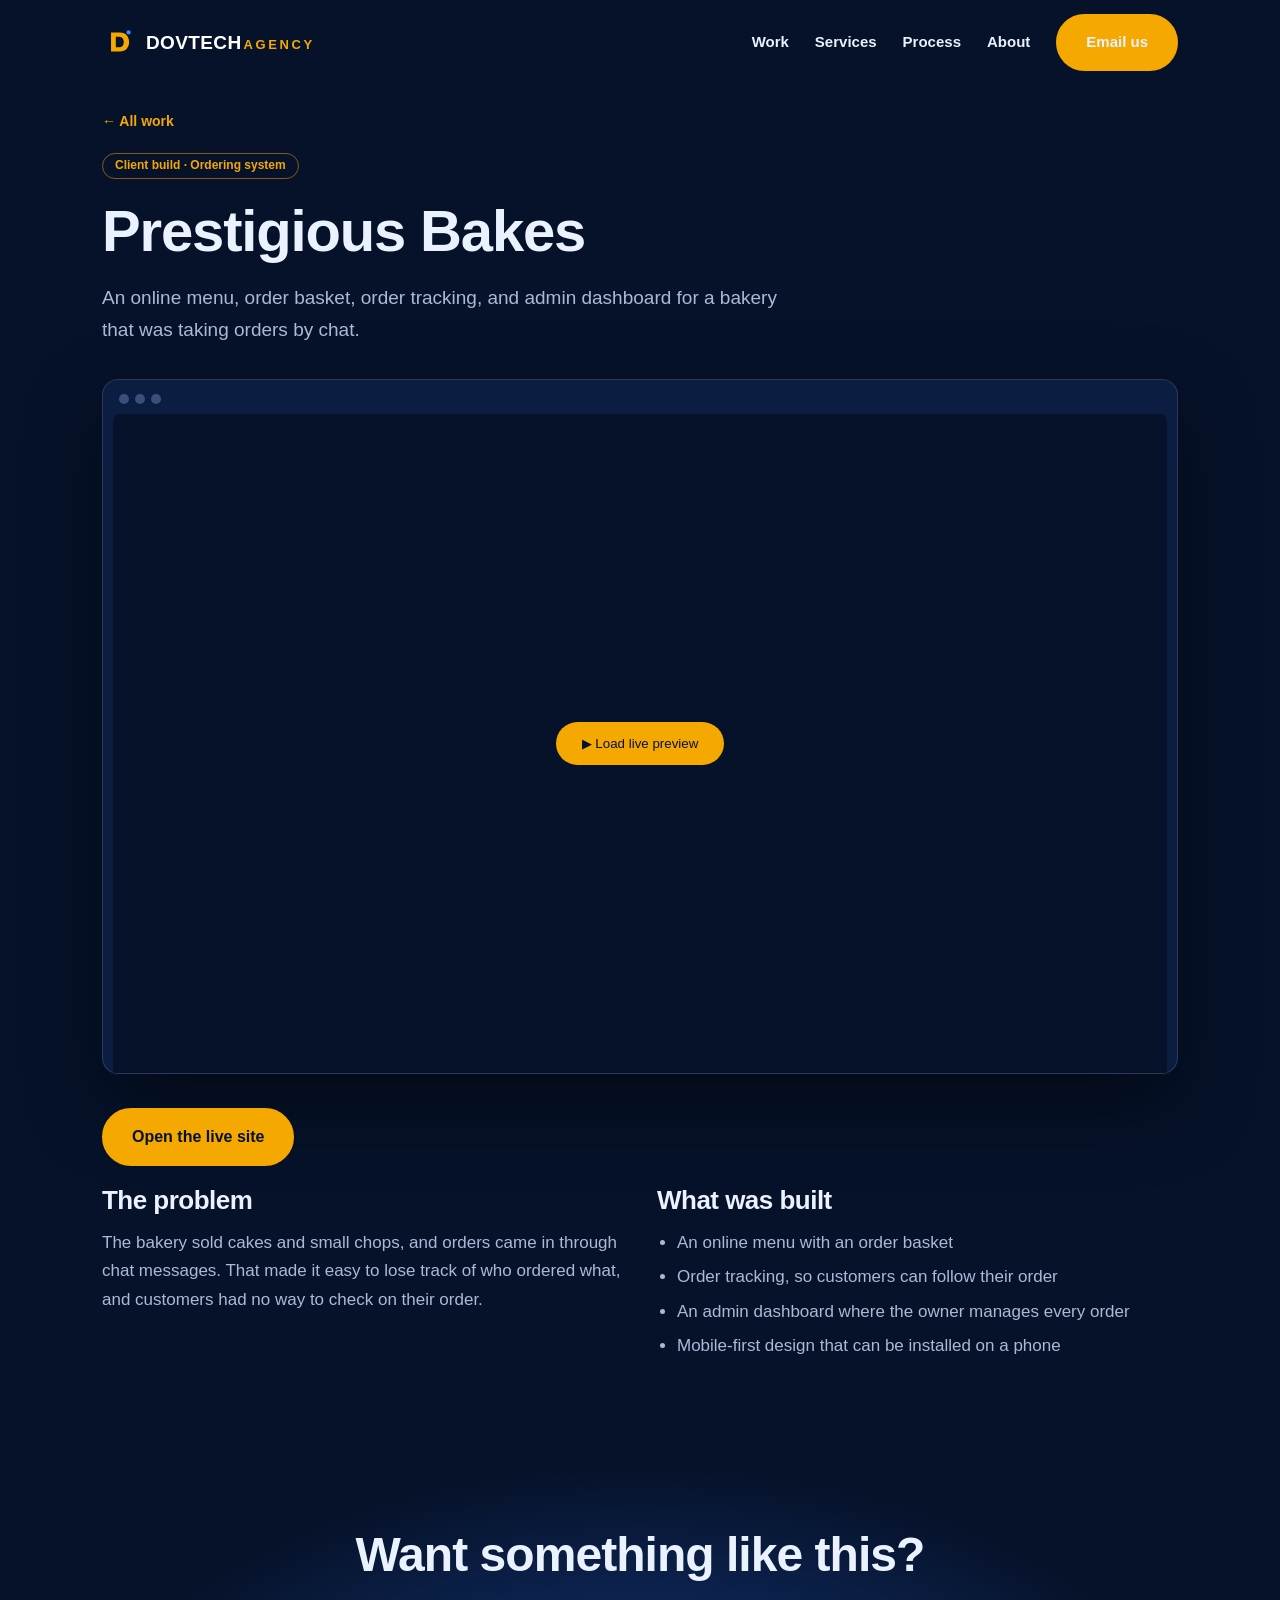
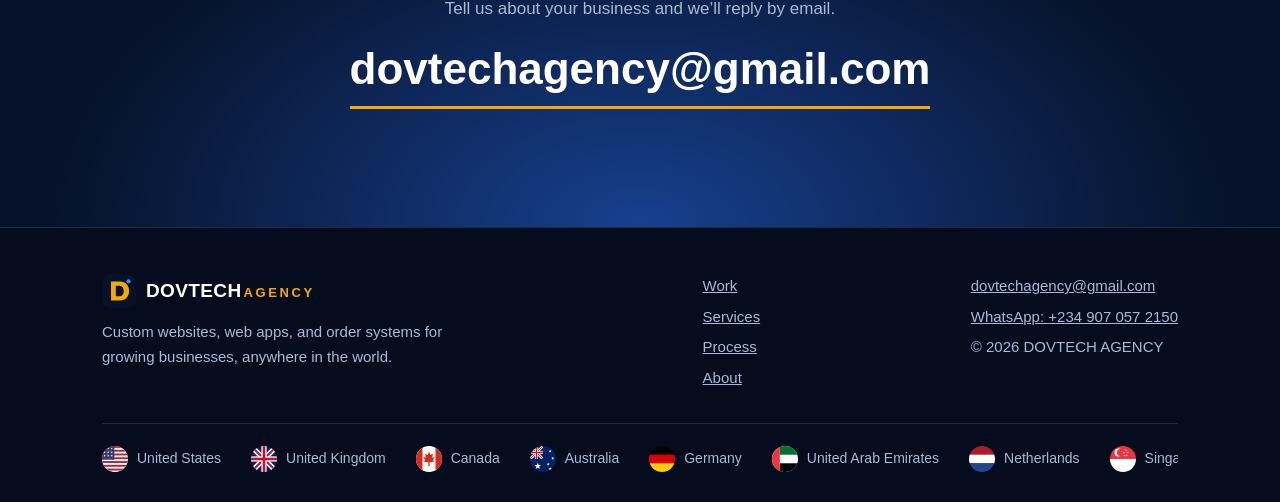
==== work/prestigious-bakes.html @ 22a6e3c3 "Add files via upload" ====
<!DOCTYPE html>
<html lang="en">
<head>
<meta charset="utf-8">
<meta name="viewport" content="width=device-width, initial-scale=1">
<title>Prestigious Bakes Case Study | DOVTECH AGENCY</title>
<meta name="description" content="An online menu, order basket, order tracking, and admin dashboard for a bakery that was taking orders by chat. A DOVTECH AGENCY project.">
<meta name="theme-color" content="#06122A">
<meta name="robots" content="index, follow, max-image-preview:large">
<link rel="canonical" href="https://YOUR-LIVE-LINK/work/prestigious-bakes.html">
<link rel="icon" href="../favicon.svg" type="image/svg+xml">
<link rel="icon" href="../favicon.ico" sizes="any">
<link rel="apple-touch-icon" href="../apple-touch-icon.png">
<link rel="manifest" href="../site.webmanifest">
<meta property="og:type" content="website">
<meta property="og:site_name" content="DOVTECH AGENCY">
<meta property="og:title" content="Prestigious Bakes Case Study | DOVTECH AGENCY">
<meta property="og:description" content="An online menu, order basket, order tracking, and admin dashboard for a bakery that was taking orders by chat. A DOVTECH AGENCY project.">
<meta property="og:url" content="https://YOUR-LIVE-LINK/work/prestigious-bakes.html">
<meta property="og:image" content="https://YOUR-LIVE-LINK/og-image.png">
<meta name="twitter:card" content="summary_large_image">
<meta name="twitter:title" content="Prestigious Bakes Case Study | DOVTECH AGENCY">
<meta name="twitter:description" content="An online menu, order basket, order tracking, and admin dashboard for a bakery that was taking orders by chat. A DOVTECH AGENCY project.">
<meta name="twitter:image" content="https://YOUR-LIVE-LINK/og-image.png">
<link rel="stylesheet" href="../css/style.css">
<script type="application/ld+json">{"@context":"https://schema.org","@type":"CreativeWork","name":"Prestigious Bakes","description":"An online menu, order basket, order tracking, and admin dashboard for a bakery that was taking orders by chat.","url":"https://prestigious-bakes.vercel.app","creator":{"@type":"Organization","name":"DOVTECH AGENCY","url":"https://YOUR-LIVE-LINK/"}}</script>
</head>
<body>
<div id="bar"></div><div id="glow"></div>
<header><div class="wrap"><nav aria-label="Main">
<a class="logo" href="../index.html" aria-label="DOVTECH AGENCY home"><img src="../favicon.svg" alt="" width="34" height="34"><span>DOVTECH<small>AGENCY</small></span></a>
<button class="burger" aria-label="Menu" aria-expanded="false"><i></i><i></i><i></i></button>
<div class="links"><a href="../index.html#work">Work</a><a href="../index.html#services">Services</a><a href="../index.html#process">Process</a><a href="../index.html#about">About</a><a class="btn" href="mailto:dovtechagency@gmail.com">Email us</a></div>
</nav></div></header>

<main class="case"><div class="wrap">
<p class="crumb"><a href="../index.html#work">← All work</a></p>
<span class="tag" style="margin-top:20px">Client build · Ordering system</span>
<h1 data-split>Prestigious Bakes</h1>
<p class="mut" style="max-width:36em;font-size:19px">An online menu, order basket, order tracking, and admin dashboard for a bakery that was taking orders by chat.</p>
<div class="laptop"><div class="bar"><i></i><i></i><i></i></div>
<div class="screen"><img src="https://prestigious-bakes.vercel.app/og.jpg" alt="Prestigious Bakes preview" onerror="this.remove()"><button class="play" data-src="https://prestigious-bakes.vercel.app" data-title="Prestigious Bakes live preview"><span>▶ Load live preview</span></button></div></div>
<p><a class="btn" href="https://prestigious-bakes.vercel.app" target="_blank" rel="noopener">Open the live site</a></p>
<div class="cols">
<div class="rv"><h2>The problem</h2><p>The bakery sold cakes and small chops, and orders came in through chat messages. That made it easy to lose track of who ordered what, and customers had no way to check on their order.</p></div>
<div class="rv"><h2>What was built</h2><ul><li>An online menu with an order basket</li><li>Order tracking, so customers can follow their order</li><li>An admin dashboard where the owner manages every order</li><li>Mobile-first design that can be installed on a phone</li></ul></div>
</div>
</div>
<section class="contact" style="margin-top:70px"><div class="wrap"><h2>Want something like this?</h2><p class="mut">Tell us about your business and we’ll reply by email.</p><a class="mail" href="mailto:dovtechagency@gmail.com">dovtechagency@gmail.com</a></div></section>
</main>
<footer><div class="wrap">
<div class="fgrid">
<div><a class="logo" href="../index.html"><img src="../favicon.svg" alt="" width="34" height="34"><span>DOVTECH<small>AGENCY</small></span></a><p style="margin-top:12px;max-width:26em">Custom websites, web apps, and order systems for growing businesses, anywhere in the world.</p></div>
<div class="links2"><a href="../index.html#work">Work</a><a href="../index.html#services">Services</a><a href="../index.html#process">Process</a><a href="../index.html#about">About</a></div>
<div class="links2"><a href="mailto:dovtechagency@gmail.com">dovtechagency@gmail.com</a><a href="https://wa.me/2349070572150" target="_blank" rel="noopener">WhatsApp: +234 907 057 2150</a><p>© 2026 DOVTECH AGENCY</p></div>
</div>
<div class="fflags" aria-label="Open to projects worldwide"><div class="ftrack"><span><img src="../images/flags/us.svg" alt="" width="26" height="26" loading="lazy">United States</span><span><img src="../images/flags/gb.svg" alt="" width="26" height="26" loading="lazy">United Kingdom</span><span><img src="../images/flags/ca.svg" alt="" width="26" height="26" loading="lazy">Canada</span><span><img src="../images/flags/au.svg" alt="" width="26" height="26" loading="lazy">Australia</span><span><img src="../images/flags/de.svg" alt="" width="26" height="26" loading="lazy">Germany</span><span><img src="../images/flags/ae.svg" alt="" width="26" height="26" loading="lazy">United Arab Emirates</span><span><img src="../images/flags/nl.svg" alt="" width="26" height="26" loading="lazy">Netherlands</span><span><img src="../images/flags/sg.svg" alt="" width="26" height="26" loading="lazy">Singapore</span><span><img src="../images/flags/us.svg" alt="" width="26" height="26" loading="lazy">United States</span><span><img src="../images/flags/gb.svg" alt="" width="26" height="26" loading="lazy">United Kingdom</span><span><img src="../images/flags/ca.svg" alt="" width="26" height="26" loading="lazy">Canada</span><span><img src="../images/flags/au.svg" alt="" width="26" height="26" loading="lazy">Australia</span><span><img src="../images/flags/de.svg" alt="" width="26" height="26" loading="lazy">Germany</span><span><img src="../images/flags/ae.svg" alt="" width="26" height="26" loading="lazy">United Arab Emirates</span><span><img src="../images/flags/nl.svg" alt="" width="26" height="26" loading="lazy">Netherlands</span><span><img src="../images/flags/sg.svg" alt="" width="26" height="26" loading="lazy">Singapore</span></div></div>
</div></footer>
<script src="../js/main.js"></script>
</body></html>
---- css/style.css ----
:root{--bg:#06122A;--bg2:#0A1B3A;--card:#0E2147;--line:rgba(255,255,255,.12);--gold:#F5A800;--blue:#3D8BFF;--txt:#EAF1FF;--mut:#A9BAD6}
*{box-sizing:border-box;margin:0;padding:0}
html{scroll-behavior:smooth}
body{background:var(--bg);color:var(--txt);font:17px/1.65 -apple-system,"Segoe UI",Helvetica,Arial,sans-serif;overflow-x:hidden}
img{max-width:100%;display:block}
a{color:var(--gold)}
.wrap{max-width:1120px;margin:0 auto;padding:0 22px;position:relative;z-index:2}
h1,h2,h3{line-height:1.12;letter-spacing:-.02em}
h2{font-size:clamp(30px,4.6vw,48px);margin-bottom:14px}
h3{font-size:21px}
.mut{color:var(--mut)}
em{font-style:normal;background:linear-gradient(90deg,var(--gold),#FFD36B);-webkit-background-clip:text;background-clip:text;color:transparent}
section{padding:92px 0;position:relative;overflow:hidden}
.kick{display:inline-block;font-size:13px;font-weight:700;letter-spacing:.14em;text-transform:uppercase;color:var(--gold);margin-bottom:14px}
#bar{position:fixed;top:0;left:0;height:3px;width:0;background:linear-gradient(90deg,var(--gold),var(--blue));z-index:100}
#glow{position:fixed;width:420px;height:420px;border-radius:50%;pointer-events:none;z-index:1;background:radial-gradient(circle,rgba(61,139,255,.16),transparent 65%);transform:translate(-50%,-50%);left:-999px;top:-999px}

header{position:fixed;top:0;left:0;right:0;z-index:50;transition:background .3s,backdrop-filter .3s}
header.s{background:rgba(6,18,42,.82);backdrop-filter:blur(12px);border-bottom:1px solid var(--line)}
nav{display:flex;align-items:center;justify-content:space-between;padding:14px 0}
.logo{display:flex;align-items:center;gap:10px;font-weight:800;font-size:19px;color:#fff;text-decoration:none;letter-spacing:.02em}
.logo img{width:34px;height:34px}
.logo small{color:var(--gold);font-weight:700;font-size:13px;letter-spacing:.2em;margin-left:2px}
.links{display:flex;gap:26px;align-items:center}
.links a{color:var(--txt);text-decoration:none;font-size:15px;font-weight:600;position:relative}
.links a:not(.btn)::after{content:"";position:absolute;left:0;bottom:-5px;height:2px;width:0;background:var(--gold);transition:width .3s}
.links a:hover::after{width:100%}
.burger{display:none;background:none;border:1px solid var(--line);border-radius:8px;padding:9px 11px;cursor:pointer}
.burger i{display:block;width:20px;height:2px;background:#fff;margin:4px 0}
.btn{display:inline-block;background:var(--gold);color:#06122A;font-weight:800;text-decoration:none;padding:14px 28px;border-radius:999px;font-size:16px;border:2px solid var(--gold);cursor:pointer;transition:box-shadow .3s,background .3s,color .3s;position:relative}
.btn:hover{box-shadow:0 0 0 6px rgba(245,168,0,.2),0 10px 30px rgba(245,168,0,.3)}
.btn.ghost{background:transparent;color:#fff;border-color:rgba(255,255,255,.35)}
.btn.ghost:hover{background:#fff;color:#06122A;box-shadow:none}
a:focus-visible,.btn:focus-visible,button:focus-visible,input:focus-visible,textarea:focus-visible{outline:3px solid var(--gold);outline-offset:3px}

/* HERO */
.hero{min-height:100vh;display:flex;align-items:center;padding:120px 0 70px;background:radial-gradient(ellipse at 20% 0,#12306A 0,transparent 55%),var(--bg)}
.hero::before{content:"";position:absolute;inset:0;background-image:linear-gradient(var(--line) 1px,transparent 1px),linear-gradient(90deg,var(--line) 1px,transparent 1px);background-size:56px 56px;opacity:.35;mask-image:radial-gradient(ellipse at 50% 30%,#000,transparent 75%);-webkit-mask-image:radial-gradient(ellipse at 50% 30%,#000,transparent 75%)}
.blob{position:absolute;border-radius:50%;filter:blur(70px);opacity:.55;animation:drift 14s ease-in-out infinite;pointer-events:none}
.b1{width:420px;height:420px;background:#1F5FD6;top:-120px;right:-80px}
.b2{width:320px;height:320px;background:#F5A800;opacity:.22;bottom:-100px;left:-60px;animation-delay:-5s}
.b3{width:260px;height:260px;background:#7B4DFF;opacity:.3;top:40%;left:38%;animation-delay:-9s}
@keyframes drift{50%{transform:translate(40px,-30px) scale(1.12)}}
.heroGrid{display:grid;grid-template-columns:1.1fr .9fr;gap:44px;align-items:center}
.typed{font-size:clamp(17px,2.2vw,21px);color:var(--mut);margin-bottom:18px;min-height:1.6em}
.typed b{color:var(--gold)}
.typed i{display:inline-block;width:2px;height:1.1em;background:var(--gold);vertical-align:-3px;margin-left:3px;animation:blink 1s steps(1) infinite}
@keyframes blink{50%{opacity:0}}
.hero h1{font-size:clamp(38px,6.2vw,68px);font-weight:800}
.hero .sub{font-size:clamp(17px,2vw,20px);color:var(--mut);max-width:34em;margin:22px 0 30px}
.cta-row{display:flex;gap:12px;flex-wrap:wrap}
.w{display:inline-block;overflow:hidden;vertical-align:bottom;padding-bottom:.08em}
.w>span{display:inline-block;transform:translateY(110%);transition:transform .8s cubic-bezier(.2,.8,.2,1);transition-delay:calc(var(--i)*55ms)}
.in .w>span,.w.in>span{transform:none}

/* dashboard mock */
.dash{background:rgba(14,33,71,.75);border:1px solid var(--line);border-radius:18px;padding:18px;backdrop-filter:blur(8px);box-shadow:0 30px 80px rgba(0,0,0,.45);animation:bob 7s ease-in-out infinite}
@keyframes bob{50%{transform:translateY(-12px)}}
.dash .top{display:flex;justify-content:space-between;align-items:center;font-size:13px;color:var(--mut);margin-bottom:14px}
.dots{display:flex;gap:6px}.dots i{width:10px;height:10px;border-radius:50%;background:#3A4F7A}.dots i:first-child{background:#FF6B6B}.dots i:nth-child(2){background:var(--gold)}.dots i:nth-child(3){background:#4ADE80}
.stats{display:grid;grid-template-columns:1fr 1fr;gap:10px;margin-bottom:14px}
.stat{background:rgba(255,255,255,.05);border-radius:12px;padding:12px}
.stat b{display:block;font-size:26px}
.stat span{font-size:12px;color:var(--mut)}
.rows{display:flex;flex-direction:column;gap:8px;min-height:208px;overflow:hidden}
.row{display:flex;justify-content:space-between;align-items:center;gap:10px;background:rgba(255,255,255,.05);border-radius:10px;padding:10px 12px;font-size:14px;animation:rin .6s cubic-bezier(.2,.8,.2,1)}
@keyframes rin{from{opacity:0;transform:translateY(-18px)}}
.chip{font-size:12px;font-weight:700;border-radius:999px;padding:3px 11px;transition:background .4s,color .4s;white-space:nowrap}
.c0{background:rgba(61,139,255,.2);color:#8DB9FF}.c1{background:rgba(245,168,0,.2);color:#FFC94D}.c2{background:rgba(170,120,255,.2);color:#C9A8FF}.c3{background:rgba(74,222,128,.2);color:#7BEFA6}

/* proof + ticker */
.proof{padding:34px 0;border-block:1px solid var(--line);background:var(--bg2)}
.pgrid{display:grid;grid-template-columns:repeat(auto-fit,minmax(170px,1fr));gap:22px;text-align:center}
.pgrid b{display:block;font-size:clamp(30px,4vw,44px);color:var(--gold);line-height:1.1}
.pgrid span{font-size:14px;color:var(--mut)}
.ticker{overflow:hidden;padding:20px 0;border-bottom:1px solid var(--line)}
.track{display:flex;gap:46px;width:max-content;animation:marq 32s linear infinite;font-weight:800;font-size:clamp(20px,3vw,30px);color:transparent;-webkit-text-stroke:1px rgba(255,255,255,.4);white-space:nowrap}
.track span::after{content:"✦";color:var(--gold);-webkit-text-stroke:0;margin-left:46px;font-size:.6em;vertical-align:middle}
@keyframes marq{to{transform:translateX(-50%)}}

/* cards */
.grid{display:grid;grid-template-columns:repeat(auto-fit,minmax(290px,1fr));gap:20px;margin-top:38px}
.card{display:block;background:var(--card);border:1px solid var(--line);border-radius:18px;padding:0;color:inherit;text-decoration:none;overflow:hidden;transform-style:preserve-3d;transition:border-color .3s,box-shadow .3s;will-change:transform}
.card:hover{border-color:rgba(245,168,0,.6);box-shadow:0 24px 60px rgba(0,0,0,.4)}
.cov{aspect-ratio:16/10;background:linear-gradient(135deg,#143A7C,#0A1B3A);position:relative;overflow:hidden}
.cov img{width:100%;height:100%;object-fit:cover;transition:transform .7s}
.card:hover .cov img{transform:scale(1.07)}
.cov.ph{display:flex;align-items:center;justify-content:center;font-size:54px;font-weight:800;color:var(--gold)}
.cbody{padding:20px 22px 24px}
.tag{display:inline-block;font-size:12px;font-weight:700;color:var(--gold);border:1px solid rgba(245,168,0,.5);border-radius:999px;padding:2px 12px;margin-bottom:10px}
.cbody p{color:var(--mut);font-size:16px;margin-top:6px}
.more{display:inline-block;margin-top:14px;font-weight:700;color:var(--gold)}
.more::after{content:" →";transition:margin .3s}
.card:hover .more::after{margin-left:8px}
.card.next{border-style:dashed;display:flex;flex-direction:column;justify-content:center;align-items:flex-start;padding:30px}

/* services icons */
.ico{width:46px;height:46px;position:relative;margin-bottom:18px}
.i1{border:3px solid var(--blue);animation:spin 8s linear infinite}
.i2{border-radius:50%;background:var(--gold);animation:breathe 2.4s ease-in-out infinite}
.i3{border-bottom:4px solid #2A4472;top:-10px}.i3::after{content:"";position:absolute;left:0;bottom:-4px;height:4px;width:30%;background:var(--blue);animation:grow 2.6s ease-in-out infinite}
.i4{display:grid;grid-template-columns:1fr 1fr;gap:5px}.i4 i{background:var(--blue);border-radius:3px;animation:blinkb 2.4s ease-in-out infinite}.i4 i:nth-child(2){animation-delay:.4s;background:var(--gold)}.i4 i:nth-child(3){animation-delay:.8s;background:var(--gold)}.i4 i:nth-child(4){animation-delay:1.2s}
.i5{width:28px;height:46px;border:3px solid #fff;border-radius:8px;margin-left:9px;animation:fl 3s ease-in-out infinite}.i5::after{content:"";position:absolute;left:50%;bottom:4px;width:8px;height:3px;background:var(--gold);transform:translateX(-50%)}
.i6{border-radius:50%;border:4px solid #2A4472;border-top-color:var(--gold);animation:spin 3s linear infinite}
@keyframes spin{to{transform:rotate(360deg)}}@keyframes breathe{50%{transform:scale(.72)}}@keyframes grow{0%,100%{width:8%}50%{width:100%}}@keyframes blinkb{50%{opacity:.25;transform:scale(.8)}}@keyframes fl{50%{transform:translateY(-7px)}}
.svc{padding:28px}
.svc p{color:var(--mut);font-size:16px;margin-top:8px}

/* world */
.world{background:var(--bg2)}
.wgrid{display:grid;grid-template-columns:1fr 1fr;gap:40px;align-items:center}
.orbit{width:min(380px,82vw);aspect-ratio:1;position:relative;margin:auto;border-radius:50%;border:1px dashed rgba(255,255,255,.25);animation:spin 46s linear infinite}
.orbit::before{content:"";position:absolute;inset:18%;border-radius:50%;border:1px solid rgba(245,168,0,.4)}
.f{position:absolute;inset:0;transform:rotate(var(--a))}
.f img{position:absolute;top:-23px;left:calc(50% - 23px);width:46px;height:46px;border-radius:50%;object-fit:cover;border:2px solid #fff;animation:unspin 46s linear infinite;box-shadow:0 6px 18px rgba(0,0,0,.4)}
@keyframes unspin{from{transform:rotate(calc(var(--a)*-1))}to{transform:rotate(calc(var(--a)*-1 - 360deg))}}
.core{position:absolute;inset:34%;display:flex;align-items:center;justify-content:center;animation:spin 46s linear infinite reverse}
.core img{width:84%;filter:drop-shadow(0 0 22px rgba(245,168,0,.55));animation:pulse 3s ease-in-out infinite}
@keyframes pulse{50%{transform:scale(1.1)}}
.flags{display:flex;gap:14px;margin-top:22px;flex-wrap:wrap}
.flags img{width:34px;height:34px;border-radius:50%;object-fit:cover;border:2px solid rgba(255,255,255,.7)}

/* process */
.steps{position:relative;display:grid;grid-template-columns:repeat(auto-fit,minmax(220px,1fr));gap:22px;margin-top:44px}
.steps::before{content:"";position:absolute;left:0;right:0;top:25px;height:2px;background:var(--line)}
.steps .rail{position:absolute;left:0;top:25px;height:2px;width:0;background:linear-gradient(90deg,var(--gold),var(--blue));transition:width 2.2s ease-out}
.steps.in .rail{width:100%}
.step{position:relative;padding-top:64px}
.step .n{position:absolute;top:0;left:0;width:52px;height:52px;border-radius:50%;background:var(--bg);border:2px solid var(--gold);color:var(--gold);font-weight:800;font-size:20px;display:flex;align-items:center;justify-content:center;transform:scale(.4);opacity:0;transition:transform .6s cubic-bezier(.3,1.6,.5,1),opacity .4s}
.steps.in .step .n{transform:none;opacity:1}
.step:nth-child(3) .n{transition-delay:.4s}.step:nth-child(4) .n{transition-delay:.8s}.step:nth-child(5) .n{transition-delay:1.2s}
.step p{color:var(--mut);font-size:16px;margin-top:6px}

/* about + contact */
.about{display:grid;grid-template-columns:1.2fr .8fr;gap:40px;align-items:start}
.facts{display:grid;gap:12px}
.fact{background:var(--card);border:1px solid var(--line);border-radius:14px;padding:16px 18px}
.fact b{color:var(--gold)}
.contact{text-align:center;background:radial-gradient(ellipse at 50% 100%,#17408F,transparent 65%),var(--bg)}
.mail{display:inline-block;font-size:clamp(22px,4.4vw,44px);font-weight:800;color:#fff;text-decoration:none;border-bottom:3px solid var(--gold);margin:10px 0 26px;word-break:break-all}
form{max-width:560px;margin:34px auto 0;text-align:left}
label{display:block;font-weight:700;font-size:14px;margin:14px 0 5px;color:var(--mut)}
input,textarea{width:100%;font:inherit;padding:13px 15px;border-radius:12px;border:1px solid var(--line);background:rgba(255,255,255,.06);color:#fff}
textarea{min-height:120px;resize:vertical}
.small{font-size:14px;color:var(--mut);margin-top:16px}

footer{border-top:1px solid var(--line);padding:46px 0 30px;background:#040C1D}
.fgrid{display:flex;flex-wrap:wrap;gap:28px 60px;justify-content:space-between}
footer p,footer a{font-size:15px;color:var(--mut)}
footer .links2{display:flex;flex-direction:column;gap:6px}
.fflags{overflow:hidden;margin-top:32px;border-top:1px solid var(--line);padding-top:22px}
.ftrack{display:flex;gap:30px;width:max-content;animation:marq 26s linear infinite;align-items:center;color:var(--mut);font-size:14px;white-space:nowrap}
.ftrack span{display:flex;align-items:center;gap:9px}
.ftrack img{width:26px;height:26px;border-radius:50%;object-fit:cover}

/* case page */
.crumb{padding-top:110px;font-size:14px}
.crumb a{text-decoration:none;font-weight:700}
.case h1{font-size:clamp(34px,5.6vw,58px);margin:10px 0 14px}
.laptop{margin:34px 0;background:#0B1E42;border:1px solid var(--line);border-radius:16px;padding:10px 10px 0;box-shadow:0 30px 80px rgba(0,0,0,.45)}
.laptop .bar{display:flex;gap:6px;padding:4px 6px 10px}
.laptop .bar i{width:10px;height:10px;border-radius:50%;background:#3A4F7A}
.screen{aspect-ratio:16/10;border-radius:8px 8px 0 0;overflow:hidden;position:relative;background:#06122A}
.screen img,.screen iframe{position:absolute;inset:0;width:100%;height:100%;border:0;object-fit:cover}
.play{position:absolute;inset:0;display:flex;align-items:center;justify-content:center;background:rgba(6,18,42,.55);border:0;cursor:pointer;color:#fff;font:700 18px inherit;gap:10px;z-index:3}
.play span{background:var(--gold);color:#06122A;padding:14px 26px;border-radius:999px}
.cols{display:grid;grid-template-columns:1fr 1fr;gap:34px;margin-top:20px}
.cols h2{font-size:26px}
.cols ul{margin-left:20px;color:var(--mut)}.cols li{margin-bottom:6px}
.cols p{color:var(--mut)}

.rv{opacity:0;transform:translateY(30px);transition:opacity .8s,transform .8s}
.rv.in{opacity:1;transform:none}

@media (max-width:860px){
  body{font-size:16.5px}
  .heroGrid,.wgrid,.about,.cols{grid-template-columns:1fr}
  .burger{display:block}
  .links{display:none;position:absolute;left:0;right:0;top:100%;background:rgba(6,18,42,.97);flex-direction:column;align-items:flex-start;padding:16px 22px 24px;gap:16px;border-bottom:1px solid var(--line)}
  .links.open{display:flex}
  section{padding:68px 0}
  .hero{padding-top:104px}
  #glow{display:none}
  .b3{display:none}
}
@media (prefers-reduced-motion:reduce){
  *,*::before,*::after{animation:none!important;transition:none!important}
  .rv,.w>span,.step .n{opacity:1;transform:none}
  .steps .rail{width:100%}
}
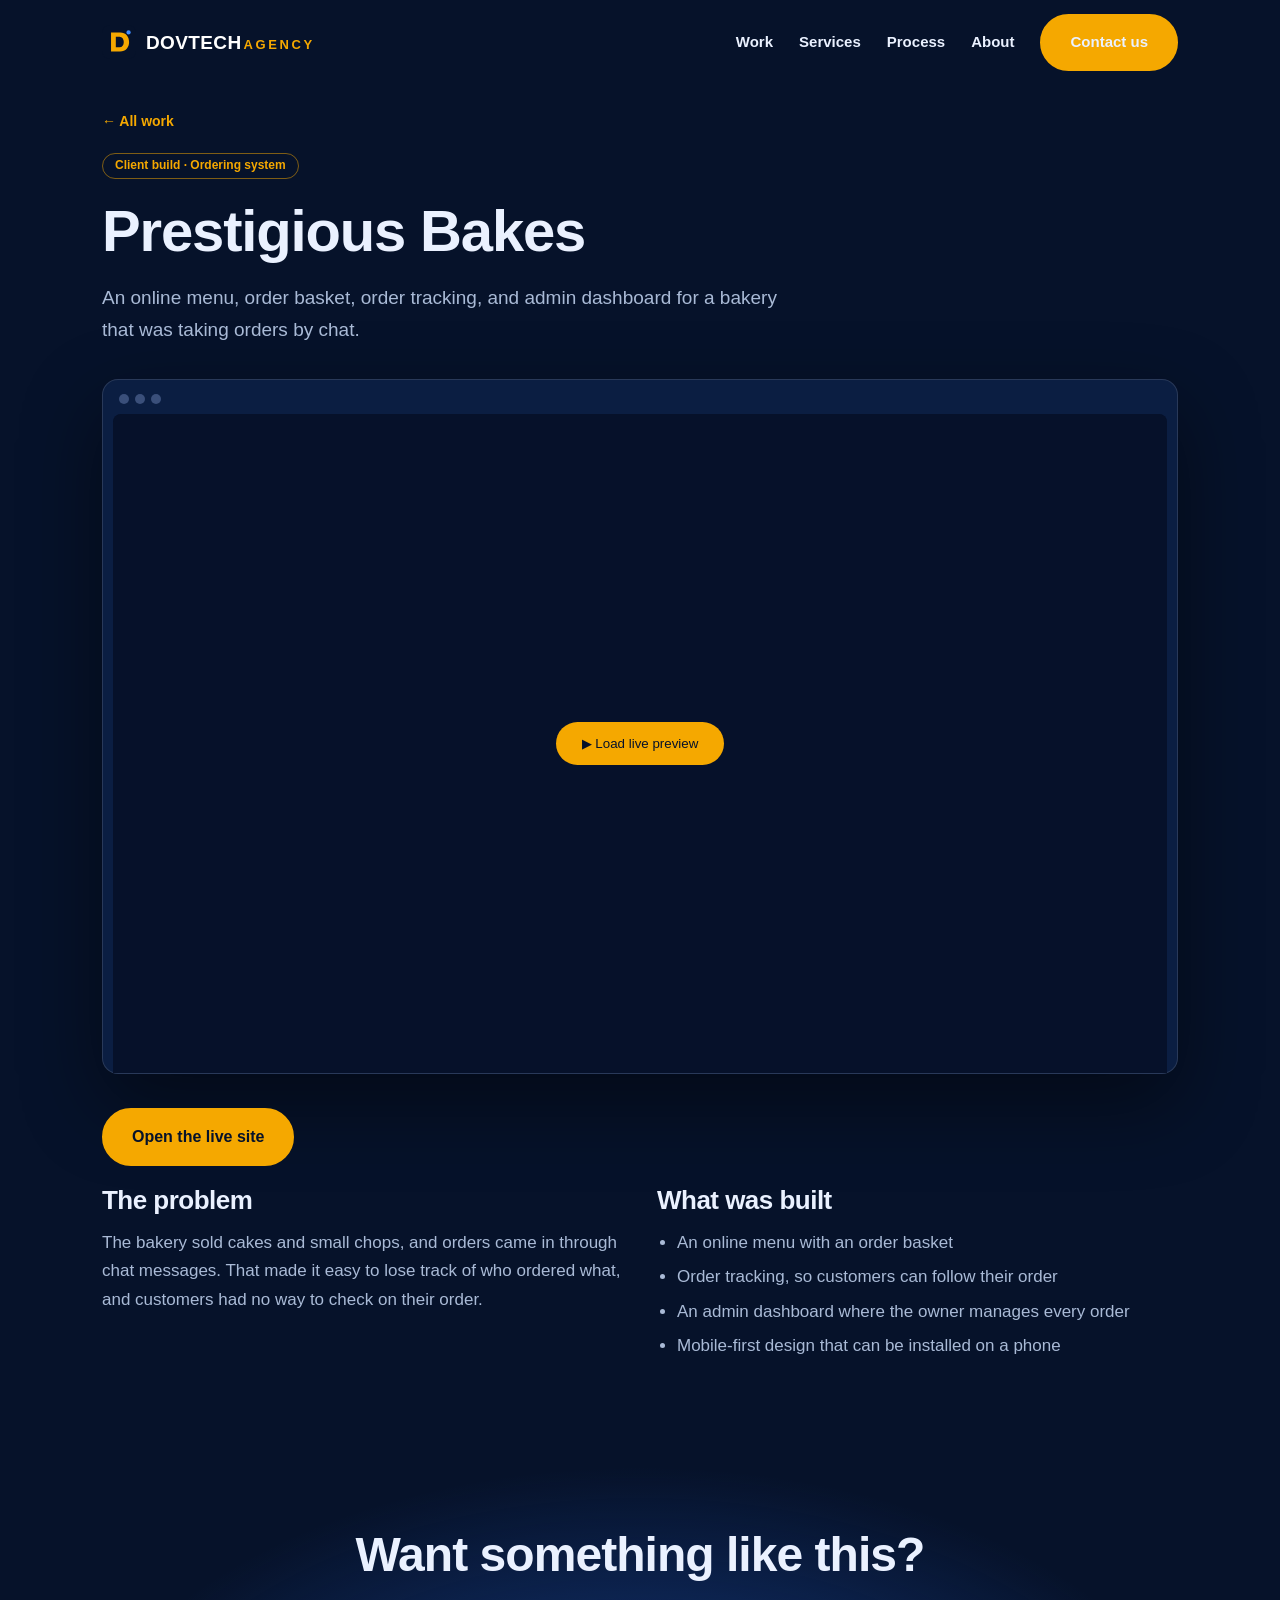
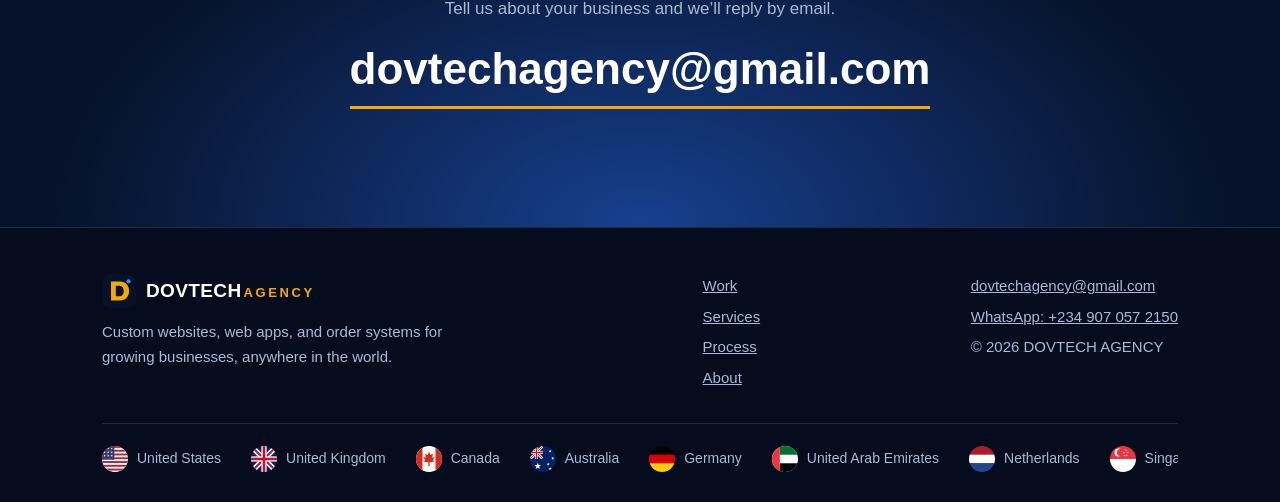
==== commit 4cc87dc4: "Add files via upload" ====
--- a/work/prestigious-bakes.html
+++ b/work/prestigious-bakes.html
@@ -7,7 +7,7 @@
 <meta name="description" content="An online menu, order basket, order tracking, and admin dashboard for a bakery that was taking orders by chat. A DOVTECH AGENCY project.">
 <meta name="theme-color" content="#06122A">
 <meta name="robots" content="index, follow, max-image-preview:large">
-<link rel="canonical" href="https://YOUR-LIVE-LINK/work/prestigious-bakes.html">
+<link rel="canonical" href="https://dovtech.vercel.app/work/prestigious-bakes.html">
 <link rel="icon" href="../favicon.svg" type="image/svg+xml">
 <link rel="icon" href="../favicon.ico" sizes="any">
 <link rel="apple-touch-icon" href="../apple-touch-icon.png">
@@ -16,21 +16,21 @@
 <meta property="og:site_name" content="DOVTECH AGENCY">
 <meta property="og:title" content="Prestigious Bakes Case Study | DOVTECH AGENCY">
 <meta property="og:description" content="An online menu, order basket, order tracking, and admin dashboard for a bakery that was taking orders by chat. A DOVTECH AGENCY project.">
-<meta property="og:url" content="https://YOUR-LIVE-LINK/work/prestigious-bakes.html">
-<meta property="og:image" content="https://YOUR-LIVE-LINK/og-image.png">
+<meta property="og:url" content="https://dovtech.vercel.app/work/prestigious-bakes.html">
+<meta property="og:image" content="https://dovtech.vercel.app/og-image.png">
 <meta name="twitter:card" content="summary_large_image">
 <meta name="twitter:title" content="Prestigious Bakes Case Study | DOVTECH AGENCY">
 <meta name="twitter:description" content="An online menu, order basket, order tracking, and admin dashboard for a bakery that was taking orders by chat. A DOVTECH AGENCY project.">
-<meta name="twitter:image" content="https://YOUR-LIVE-LINK/og-image.png">
+<meta name="twitter:image" content="https://dovtech.vercel.app/og-image.png">
 <link rel="stylesheet" href="../css/style.css">
-<script type="application/ld+json">{"@context":"https://schema.org","@type":"CreativeWork","name":"Prestigious Bakes","description":"An online menu, order basket, order tracking, and admin dashboard for a bakery that was taking orders by chat.","url":"https://prestigious-bakes.vercel.app","creator":{"@type":"Organization","name":"DOVTECH AGENCY","url":"https://YOUR-LIVE-LINK/"}}</script>
+<script type="application/ld+json">{"@context":"https://schema.org","@type":"CreativeWork","name":"Prestigious Bakes","description":"An online menu, order basket, order tracking, and admin dashboard for a bakery that was taking orders by chat.","url":"https://prestigious-bakes.vercel.app","creator":{"@type":"Organization","name":"DOVTECH AGENCY","url":"https://dovtech.vercel.app/"}}</script>
 </head>
 <body>
 <div id="bar"></div><div id="glow"></div>
 <header><div class="wrap"><nav aria-label="Main">
 <a class="logo" href="../index.html" aria-label="DOVTECH AGENCY home"><img src="../favicon.svg" alt="" width="34" height="34"><span>DOVTECH<small>AGENCY</small></span></a>
 <button class="burger" aria-label="Menu" aria-expanded="false"><i></i><i></i><i></i></button>
-<div class="links"><a href="../index.html#work">Work</a><a href="../index.html#services">Services</a><a href="../index.html#process">Process</a><a href="../index.html#about">About</a><a class="btn" href="mailto:dovtechagency@gmail.com">Email us</a></div>
+<div class="links"><a href="../index.html#work">Work</a><a href="../index.html#services">Services</a><a href="../index.html#process">Process</a><a href="../index.html#about">About</a><a class="btn" href="../index.html#contact">Contact us</a></div>
 </nav></div></header>
 
 <main class="case"><div class="wrap">
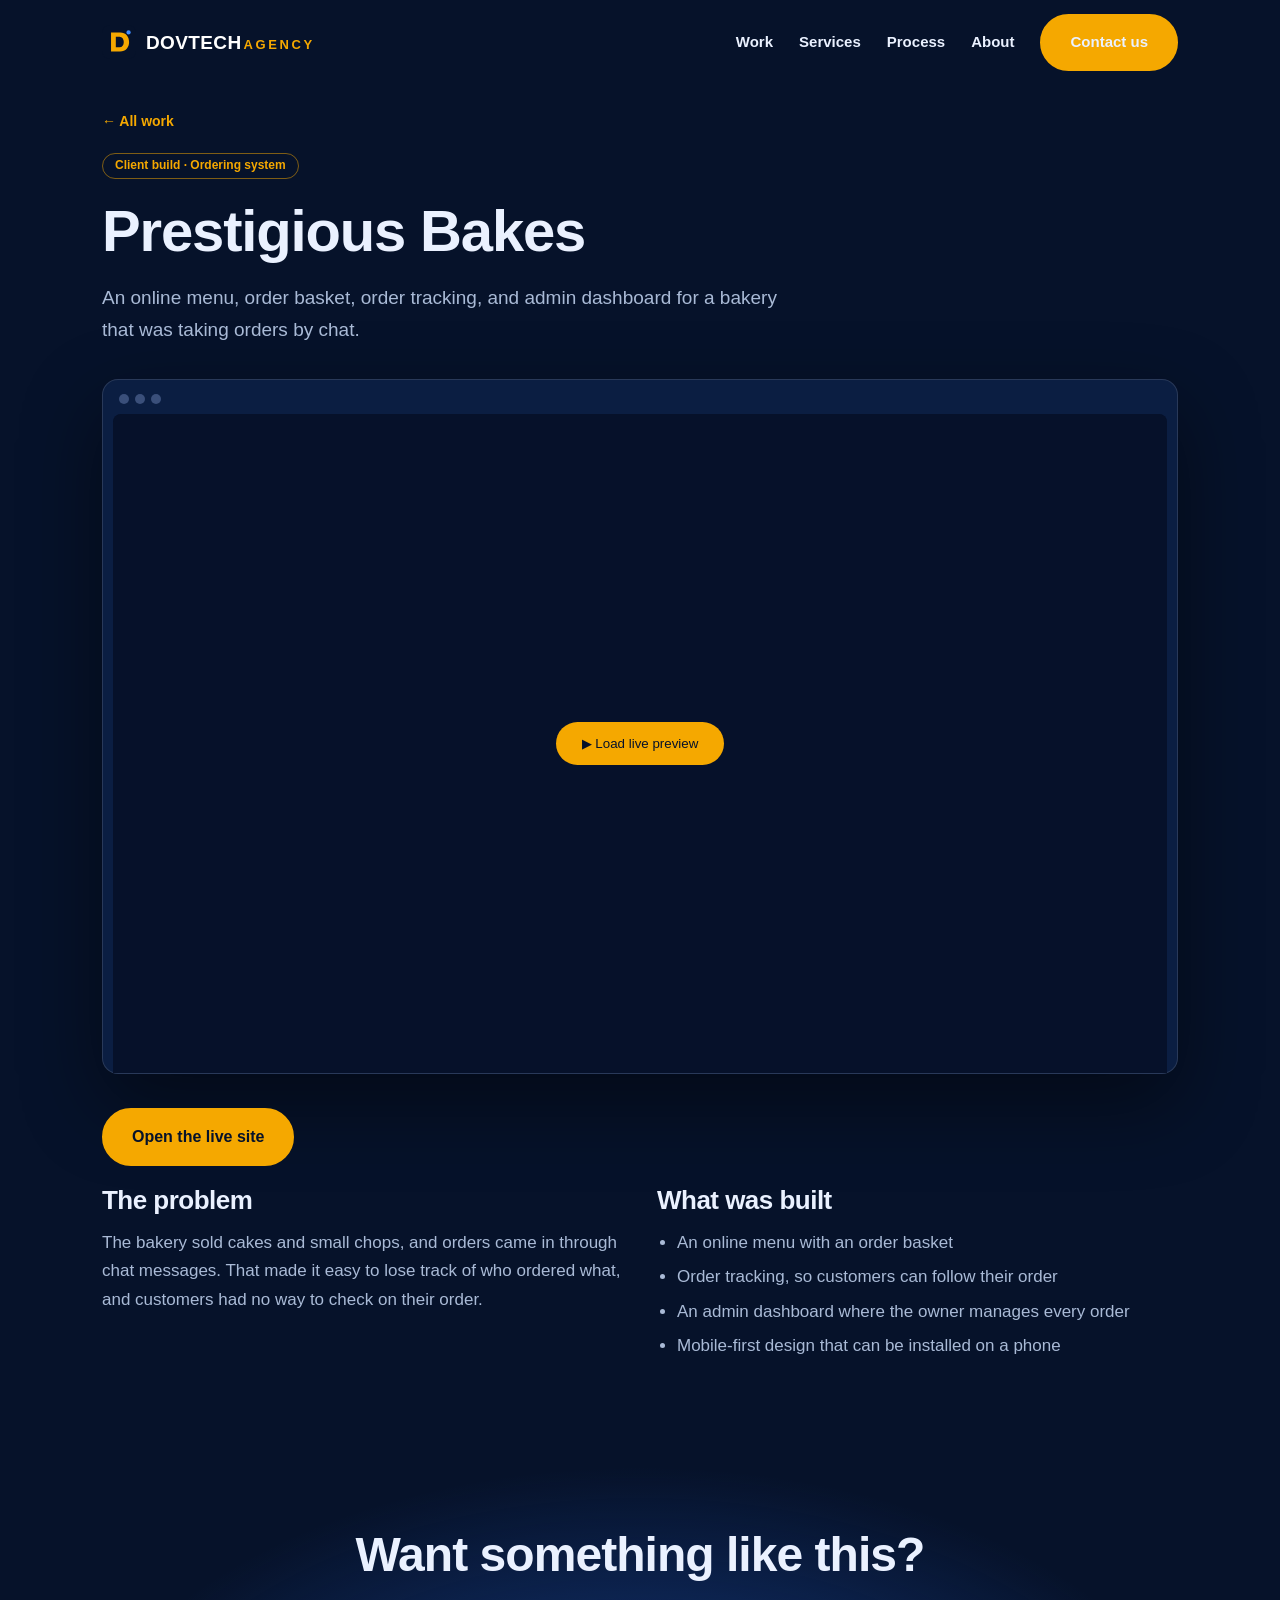
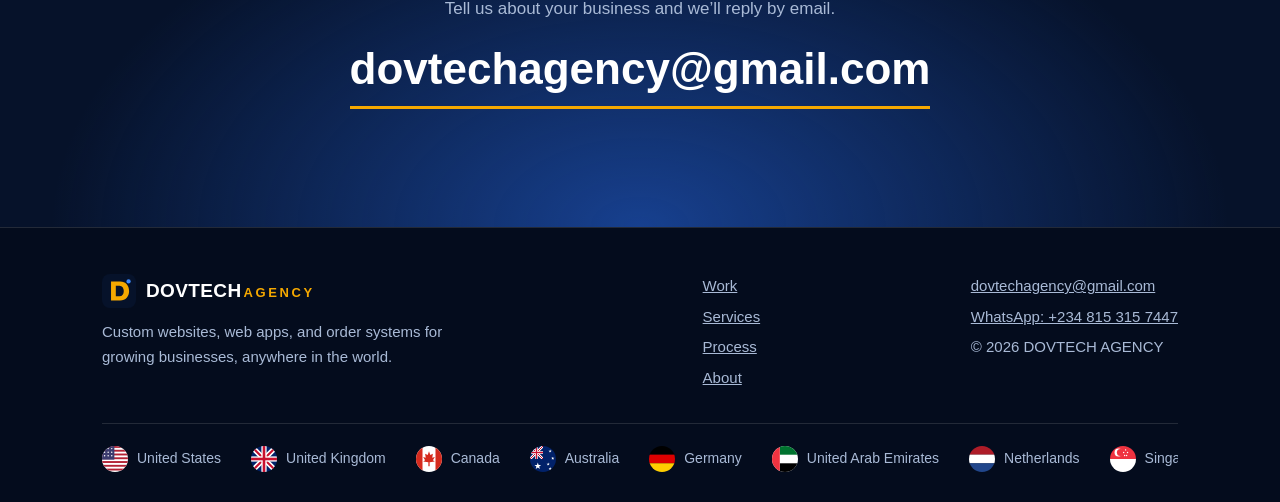
==== commit 118e6d32: "Add files via upload" ====
--- a/work/prestigious-bakes.html
+++ b/work/prestigious-bakes.html
@@ -52,7 +52,7 @@
 <div class="fgrid">
 <div><a class="logo" href="../index.html"><img src="../favicon.svg" alt="" width="34" height="34"><span>DOVTECH<small>AGENCY</small></span></a><p style="margin-top:12px;max-width:26em">Custom websites, web apps, and order systems for growing businesses, anywhere in the world.</p></div>
 <div class="links2"><a href="../index.html#work">Work</a><a href="../index.html#services">Services</a><a href="../index.html#process">Process</a><a href="../index.html#about">About</a></div>
-<div class="links2"><a href="mailto:dovtechagency@gmail.com">dovtechagency@gmail.com</a><a href="https://wa.me/2349070572150" target="_blank" rel="noopener">WhatsApp: +234 907 057 2150</a><p>© 2026 DOVTECH AGENCY</p></div>
+<div class="links2"><a href="mailto:dovtechagency@gmail.com">dovtechagency@gmail.com</a><a href="https://wa.me/2348153157447" target="_blank" rel="noopener">WhatsApp: +234 815 315 7447</a><p>© 2026 DOVTECH AGENCY</p></div>
 </div>
 <div class="fflags" aria-label="Open to projects worldwide"><div class="ftrack"><span><img src="../images/flags/us.svg" alt="" width="26" height="26" loading="lazy">United States</span><span><img src="../images/flags/gb.svg" alt="" width="26" height="26" loading="lazy">United Kingdom</span><span><img src="../images/flags/ca.svg" alt="" width="26" height="26" loading="lazy">Canada</span><span><img src="../images/flags/au.svg" alt="" width="26" height="26" loading="lazy">Australia</span><span><img src="../images/flags/de.svg" alt="" width="26" height="26" loading="lazy">Germany</span><span><img src="../images/flags/ae.svg" alt="" width="26" height="26" loading="lazy">United Arab Emirates</span><span><img src="../images/flags/nl.svg" alt="" width="26" height="26" loading="lazy">Netherlands</span><span><img src="../images/flags/sg.svg" alt="" width="26" height="26" loading="lazy">Singapore</span><span><img src="../images/flags/us.svg" alt="" width="26" height="26" loading="lazy">United States</span><span><img src="../images/flags/gb.svg" alt="" width="26" height="26" loading="lazy">United Kingdom</span><span><img src="../images/flags/ca.svg" alt="" width="26" height="26" loading="lazy">Canada</span><span><img src="../images/flags/au.svg" alt="" width="26" height="26" loading="lazy">Australia</span><span><img src="../images/flags/de.svg" alt="" width="26" height="26" loading="lazy">Germany</span><span><img src="../images/flags/ae.svg" alt="" width="26" height="26" loading="lazy">United Arab Emirates</span><span><img src="../images/flags/nl.svg" alt="" width="26" height="26" loading="lazy">Netherlands</span><span><img src="../images/flags/sg.svg" alt="" width="26" height="26" loading="lazy">Singapore</span></div></div>
 </div></footer>
